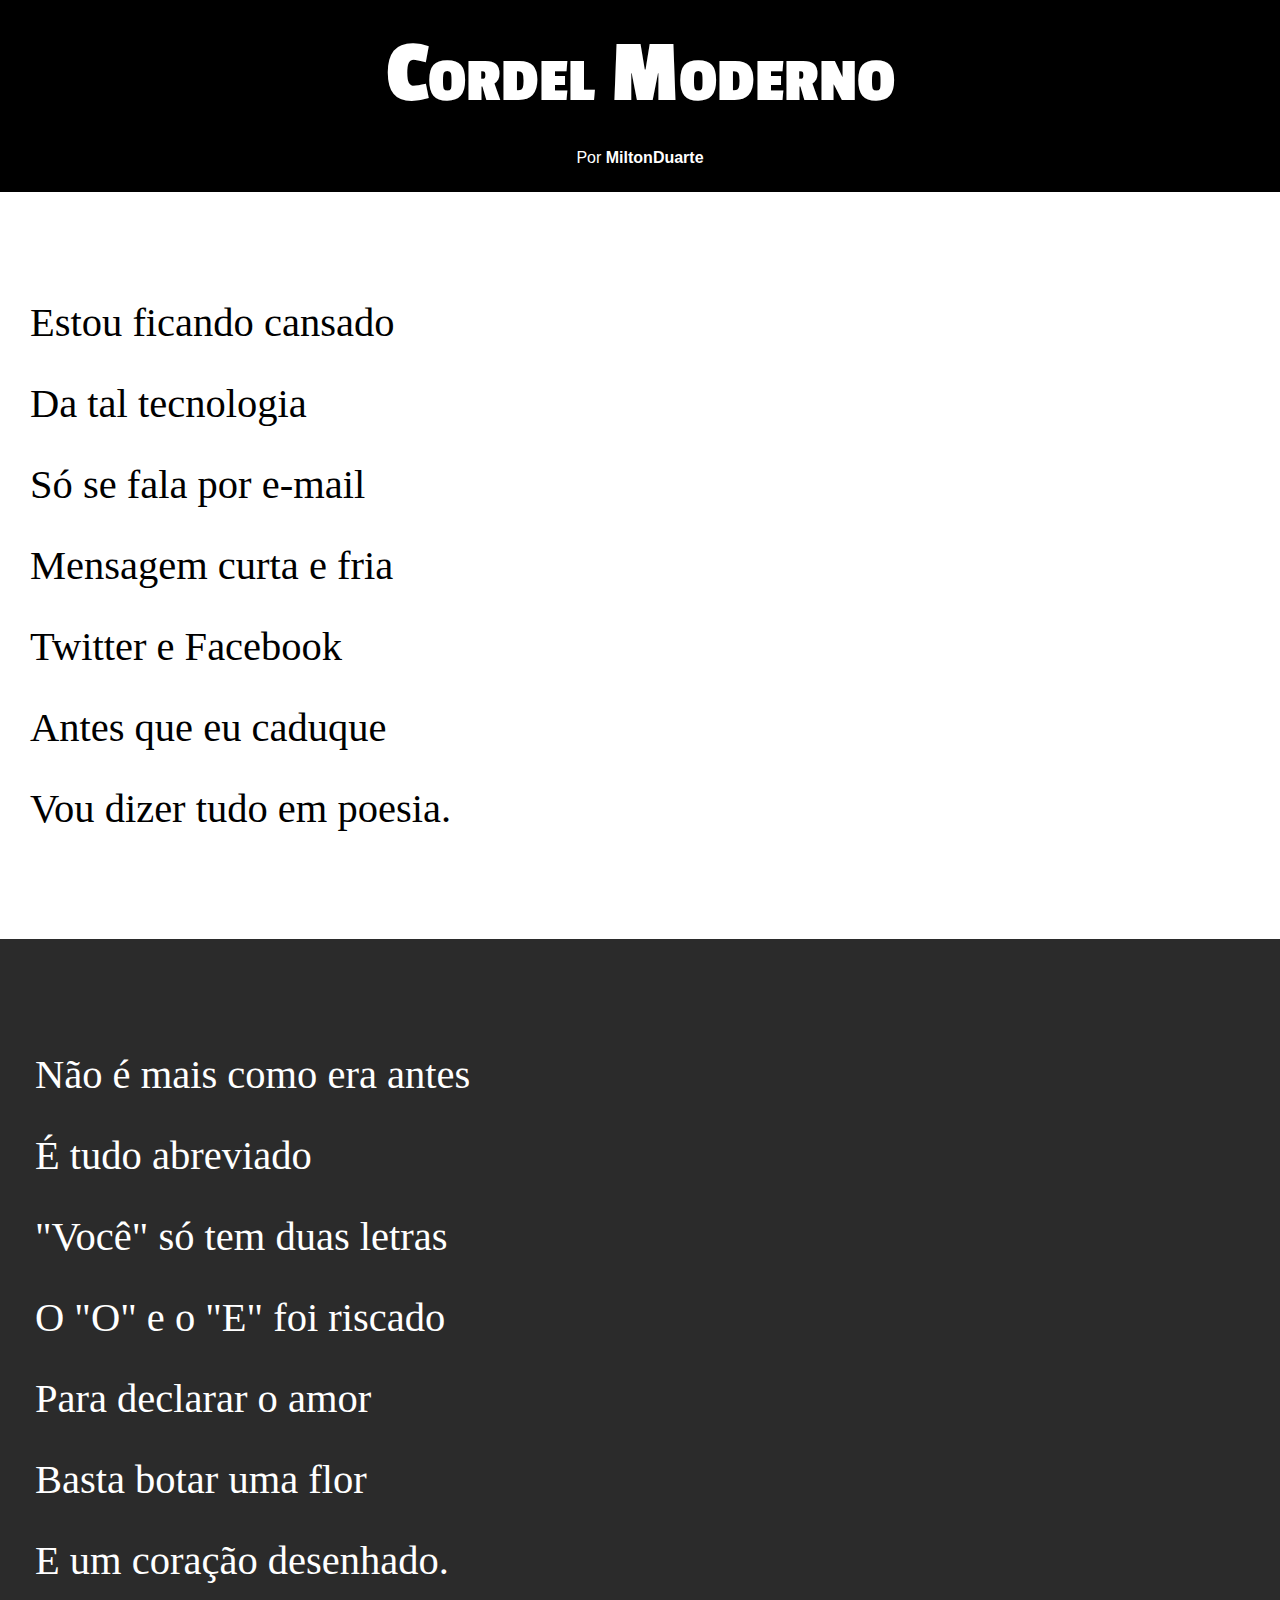
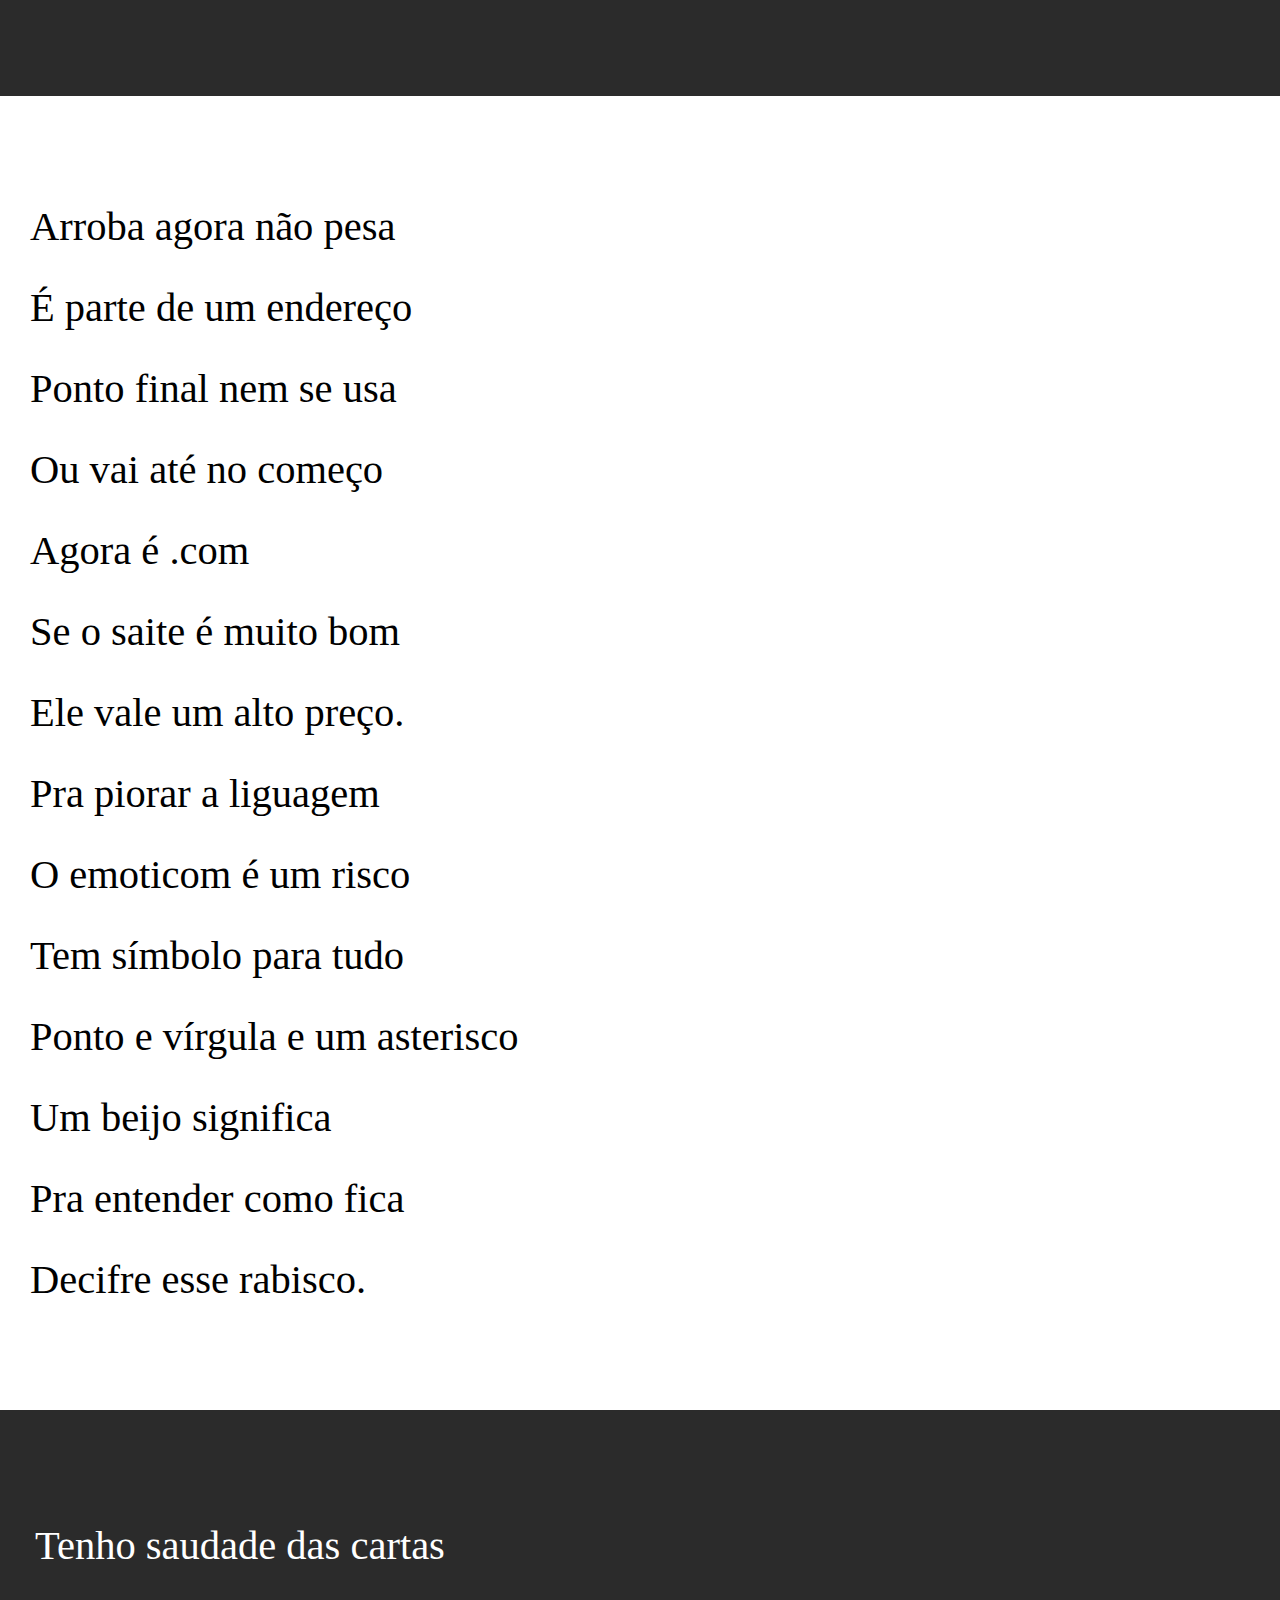
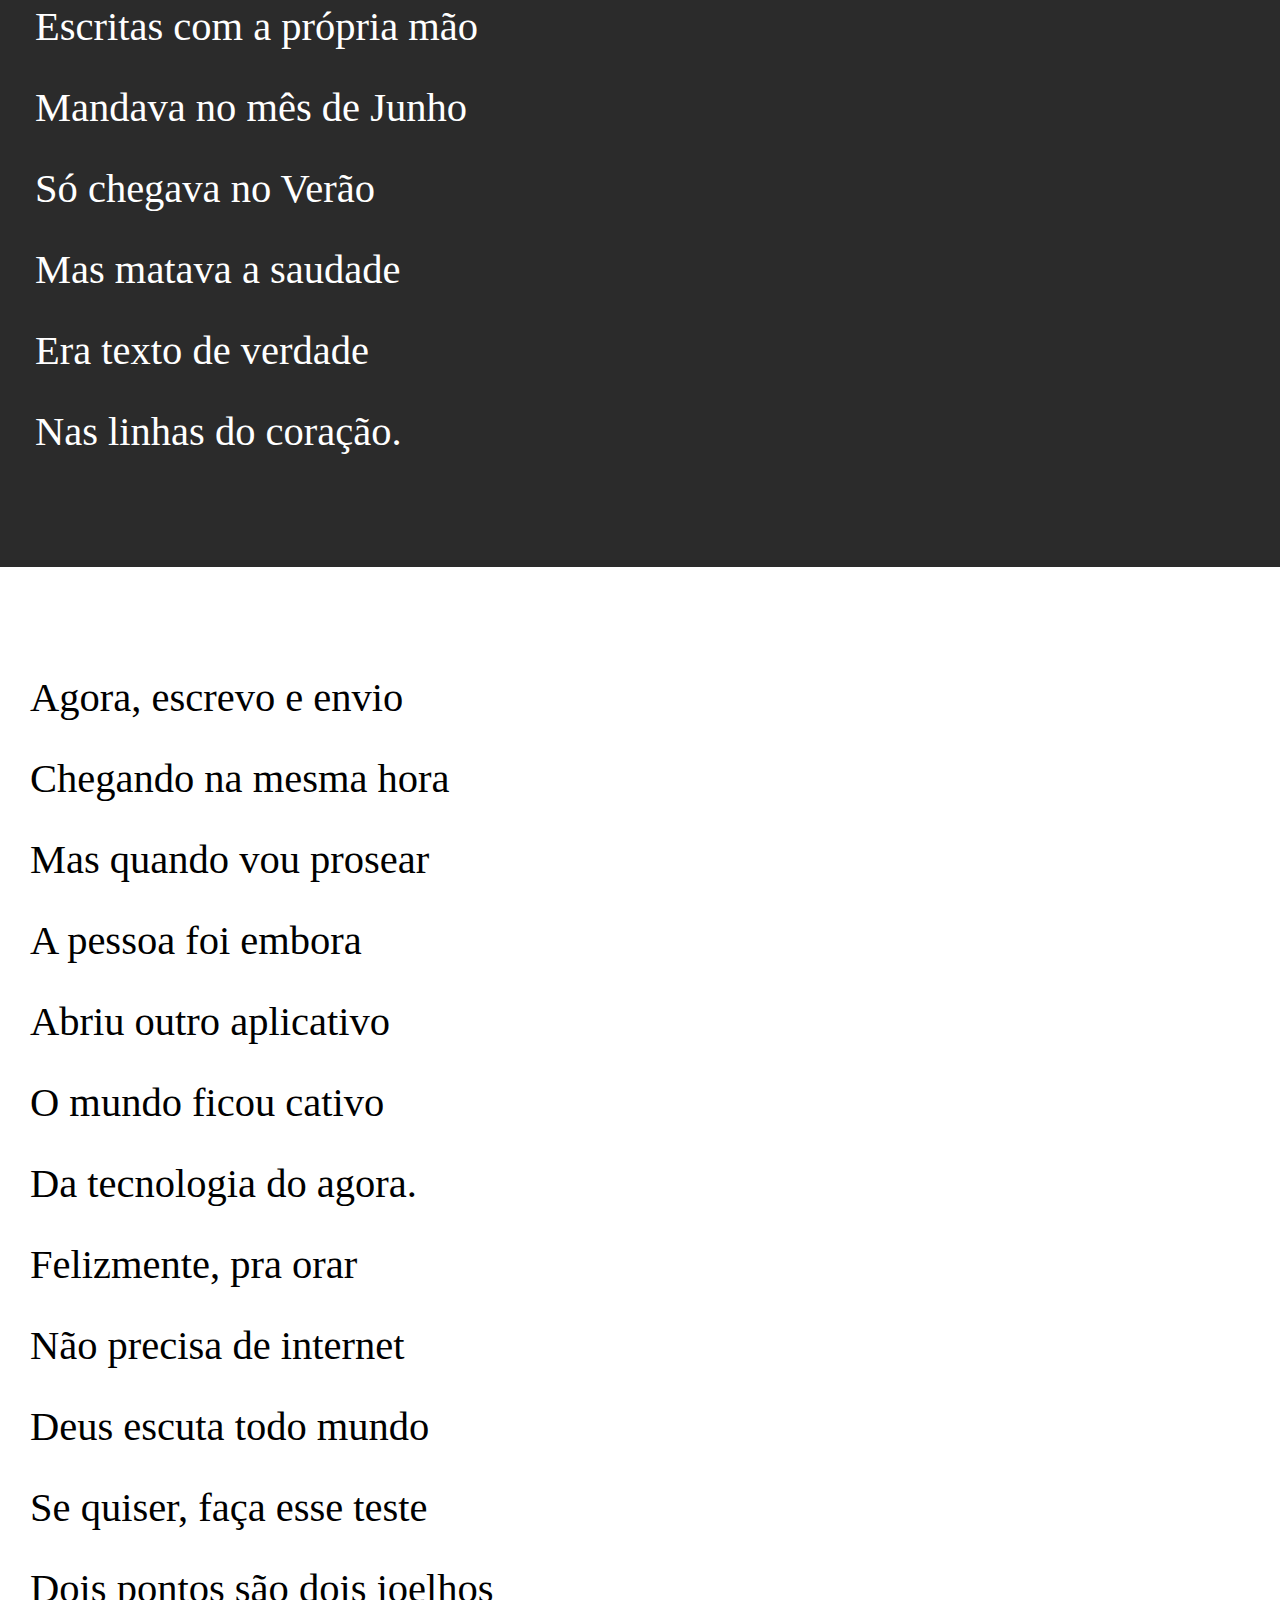
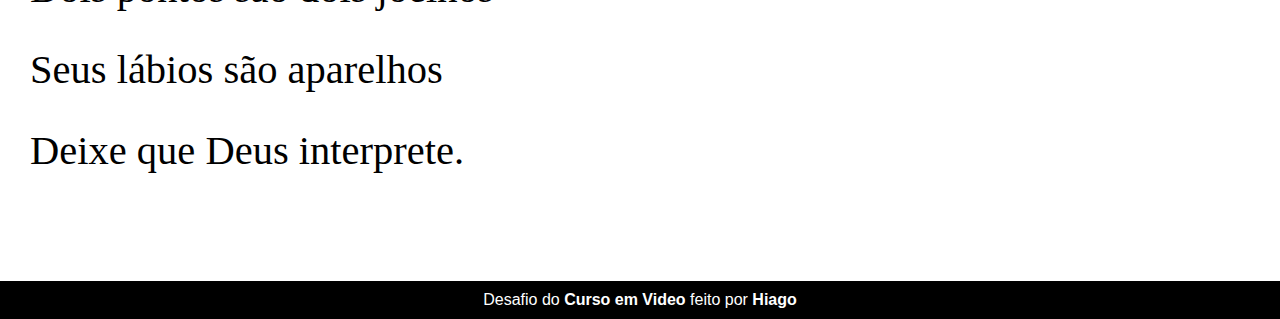
==== pacote-d012/index.html @ 5fcaa08a "estilos" ====
<!DOCTYPE html>
<html lang="pt-br">
<head>
    <meta charset="UTF-8">
    <meta name="viewport" content="width=device-width, initial-scale=1.0">
    <title>Cordel</title>
    <link rel="stylesheet" href="estilo/style.css">
</head>
<body>
    <header>
        <h1>
            Cordel Moderno
        </h1>
        <p>
            Por <a href="https://wwwrecantodasletras.com.brpoesias/3186743"target="_blank">MiltonDuarte</a>
        </p>
    </header>

    <section class="normal">
        <p>
            Estou ficando cansado<br>
            Da tal tecnologia<br>
            Só se fala por e-mail<br>
            Mensagem curta e fria<br>
            Twitter e Facebook<br>
            Antes que eu caduque<br>
            Vou dizer tudo em poesia.
        </p>
    </section>

    <section class="imagem">
            <p>
                Não é mais como era antes <br>
                É tudo abreviado <br>
                "Você" só tem duas letras <br>
                O "O" e o "E" foi riscado <br>
                Para declarar o amor <br>
                Basta botar uma flor <br>
                E um coração desenhado.
            </p>
    </section>

    <section class="normal">
        <p>
            Arroba agora não pesa <br>
            É parte de um endereço <br>
            Ponto final nem se usa <br>
            Ou vai até no começo <br>
            Agora é .com <br>
            Se o saite é muito bom <br>
            Ele vale um alto preço. <br>
        </p>

        <p>
            Pra piorar a liguagem <br>
            O emoticom é um risco <br>
            Tem símbolo para tudo <br>
            Ponto e vírgula e um asterisco <br>
            Um beijo significa <br>
            Pra entender como fica <br>
            Decifre esse rabisco.
        </p>
    </section>

    <section class="imagem">
            <p>
                Tenho saudade das cartas <br>
                Escritas com a própria mão <br>
                Mandava no mês de Junho <br>
                Só chegava no Verão <br>
                Mas matava a saudade <br>
                Era texto de verdade <br>
                Nas linhas do coração.
            </p>
    </section>

    <section class="normal">
        <p>
            Agora, escrevo e envio <br>
            Chegando na mesma hora <br>
            Mas quando vou prosear <br>
            A pessoa foi embora <br>
            Abriu outro aplicativo <br>
            O mundo ficou cativo <br>
            Da tecnologia do agora. <br>
        </p>

        <p>
            Felizmente, pra orar <br>
            Não precisa de internet <br>
            Deus escuta todo mundo <br>
            Se quiser, faça esse teste <br>
            Dois pontos são dois joelhos <br>
            Seus lábios são aparelhos <br>
            Deixe que Deus interprete.
        </p>
    </section>

    <footer>
        <p>Desafio do <a href="https://www.cursoemvideo.com/" target="_blank">Curso em Video</a> feito por <a href="https://github.com/hiagosantos60/html-css" target="_blank">Hiago</a></p> 
    </footer>
</body>
</html>
---- pacote-d012/estilo/style.css ----
@charset "UTF-8";


@import url('https://fonts.googleapis.com/css2?family=Passion+One&display=swap');

:root {
    --fonte1: Verdana, Geneva, Tahoma, sans-serif;
    --fonte2: 'Passion One', cursive;
    --font3: 'Sriracha', cursive;
}

@import url('https://fonts.googleapis.com/css2family=Sriracha&display=swap');


 * {
    margin: 0px;
    padding: 0px;
 }

 html, body {
    min-height: 100vh;
    background-color: darkgray;
    font-family: var(--fonte1);
 }

 header{
    background-color: black;
    color: white;
    text-align: center;
 }

 header > h1 {
    padding: 25px;
    font-variant: small-caps;
    font-family: var(--fonte2);
    font-size: 10vh;
 }

 header > p {
    padding-bottom: 25px;
 }

 header a, footer a {
    color: white;
    text-decoration: none;
    font-weight: bolder;
 }

 heade a:hover, footer a:hover {
    text-decoration: underline;
 }

 section{ 
    padding-top: 10vh;
    padding-bottom: 10vh;
    line-height: 2em;
    padding-left: 30px;
    font-family: var(--font3);
    font-size: 4.5vh;
 }

 section.normal{
    background-color: white;
    color: black;
 }

 section.imagem {
    background-color: rgb(43, 43, 43);
    color: white;
 }

 section.imagem > p {
    display: inline-block;
    background-color: rgb(29, 25, 25));
    padding: 5px;
 }

 footer {
    background-color: black;
    text-align: center;
    color: white;
    padding: 10px;
 }
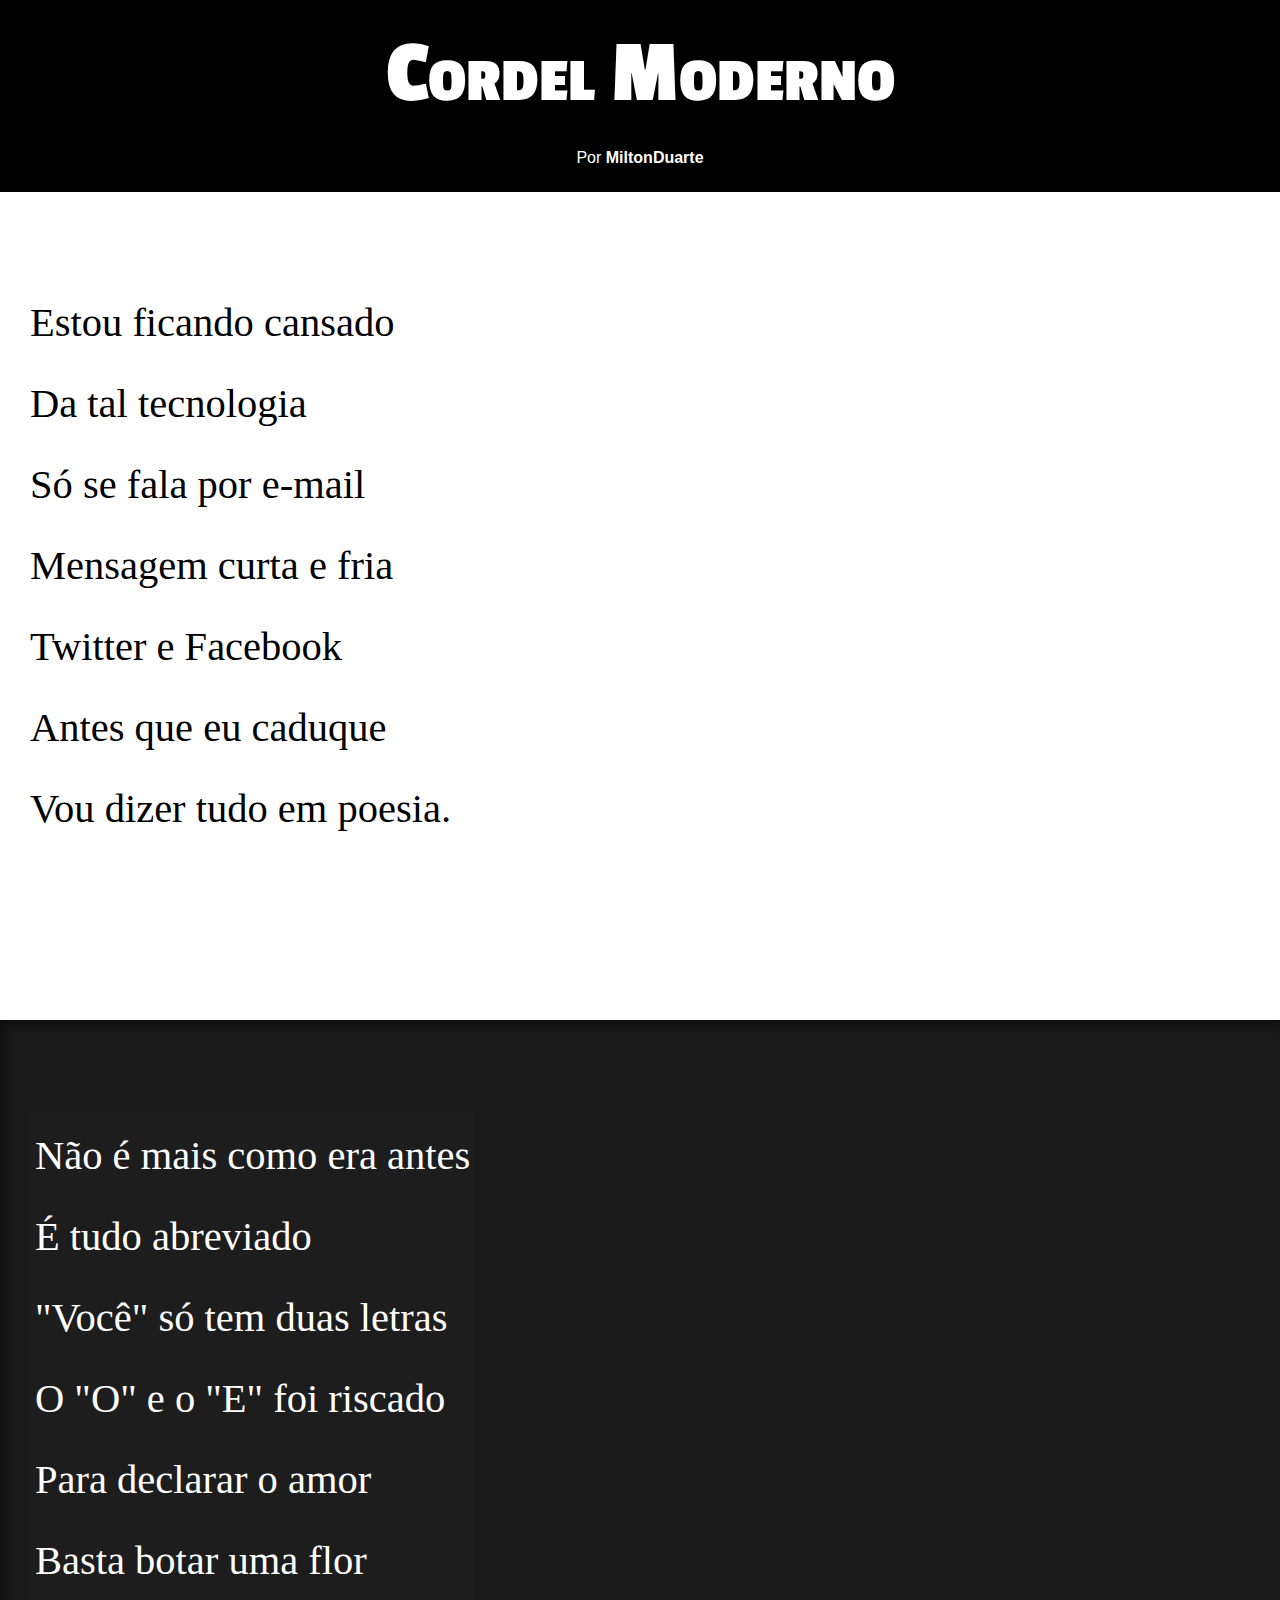
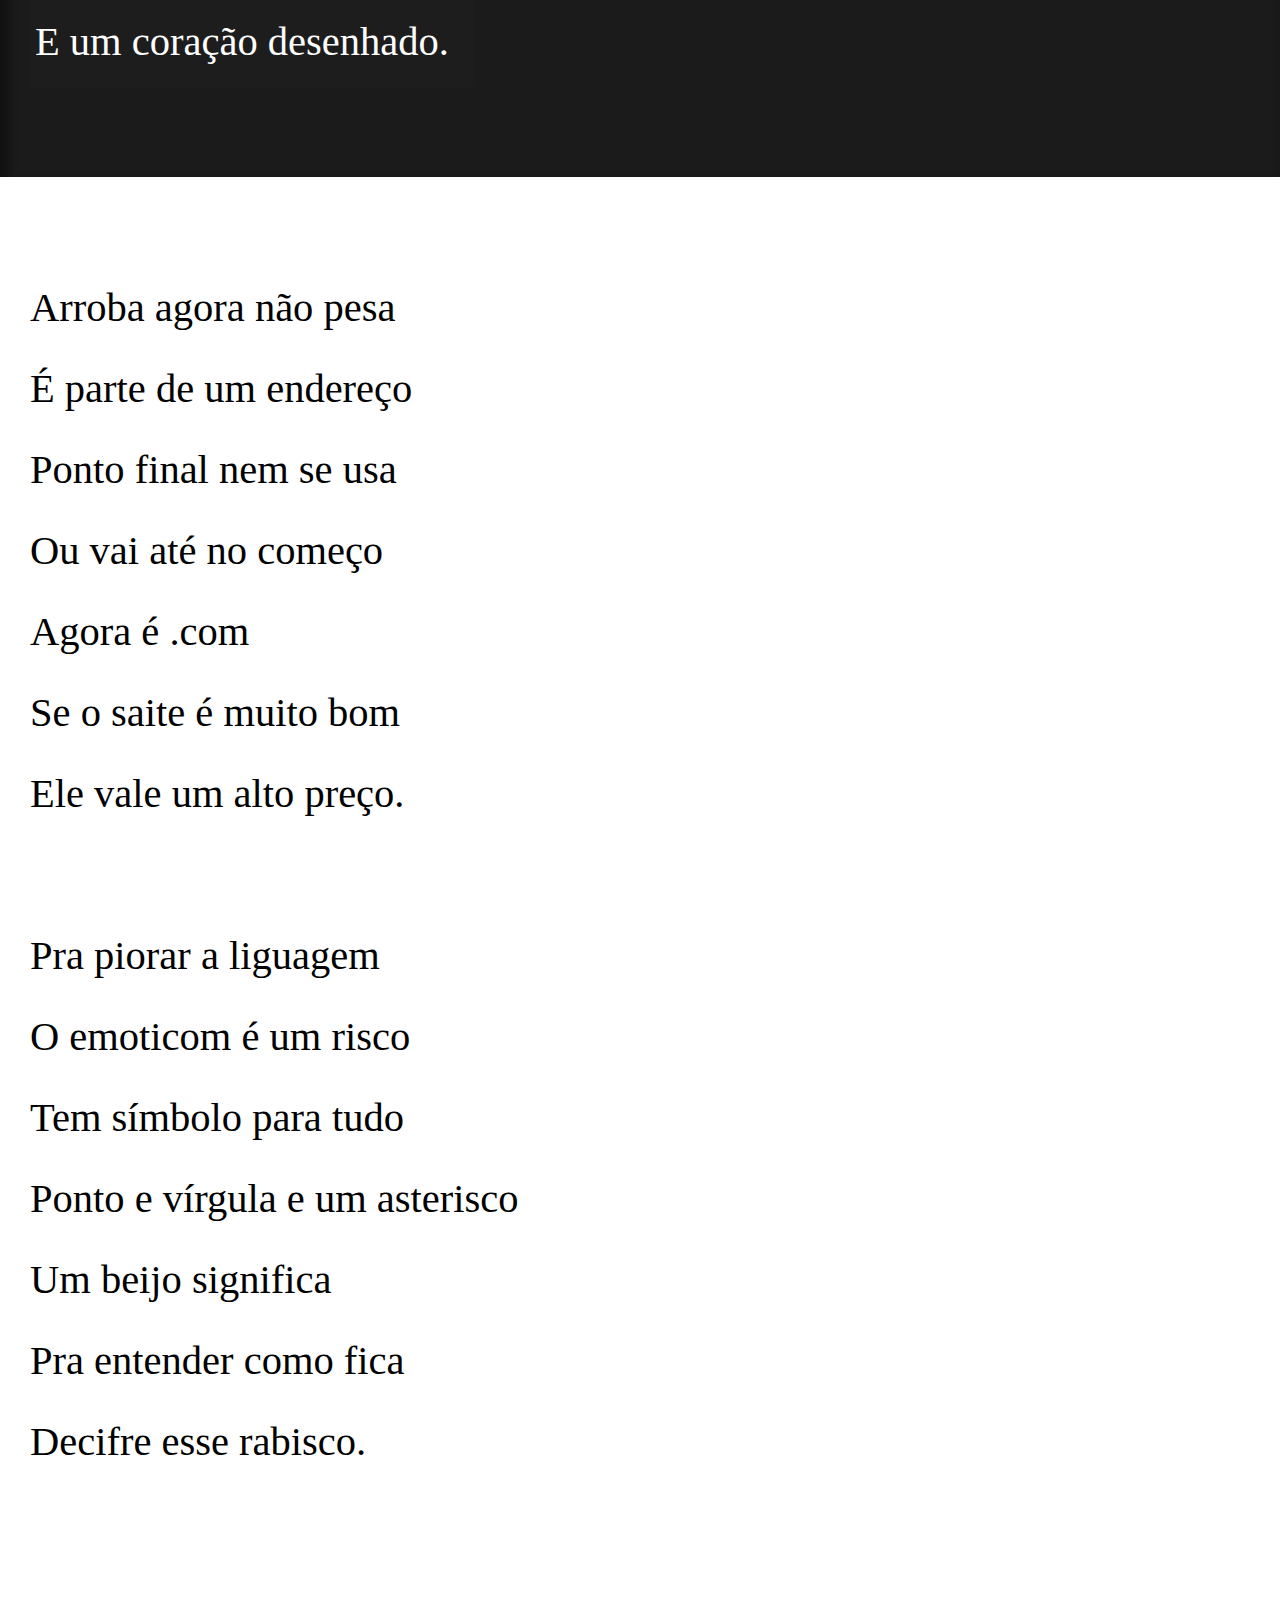
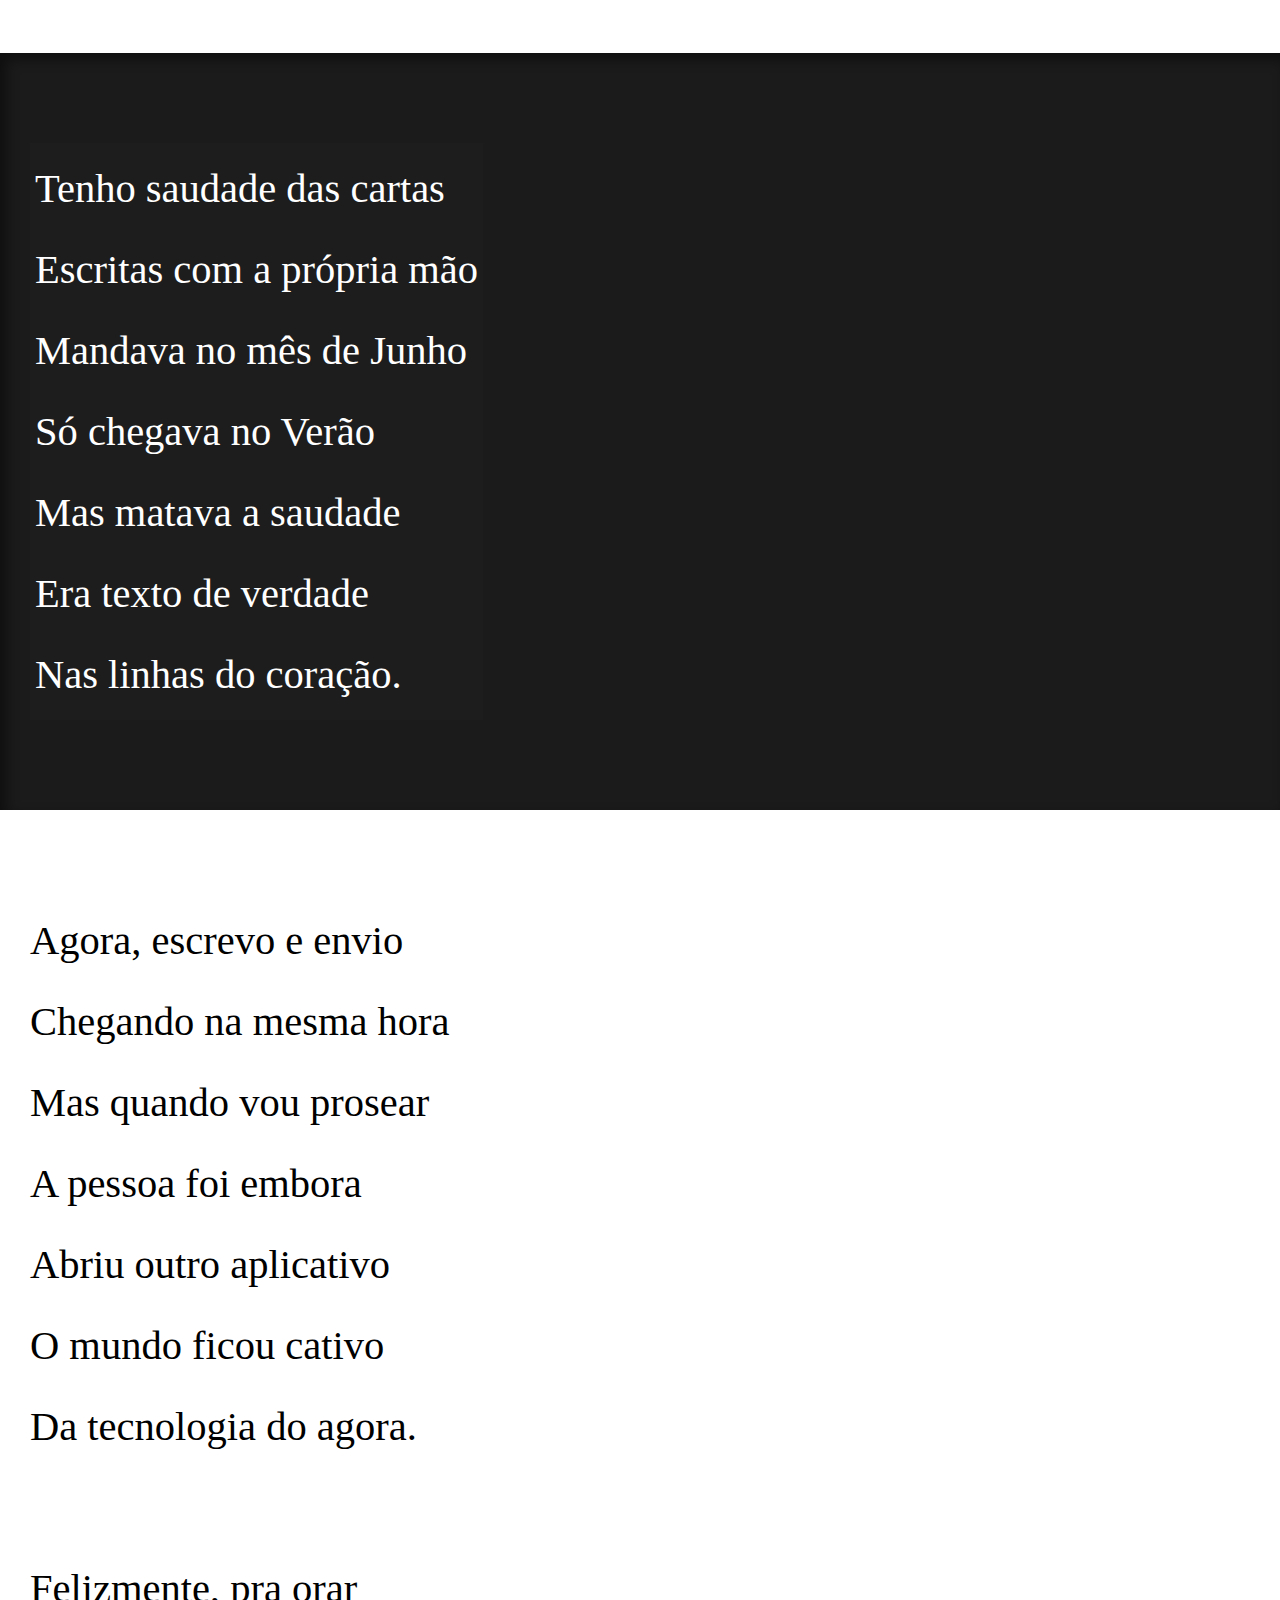
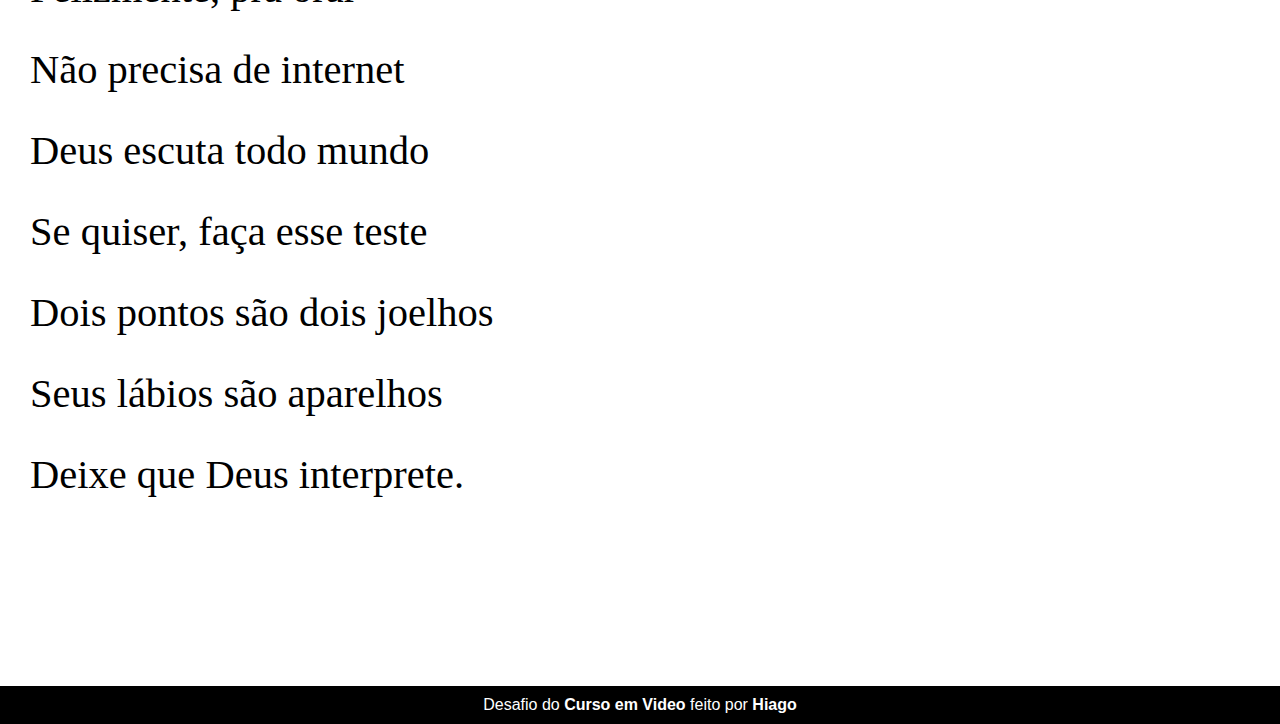
==== commit 493c335f: "finalização" ====
--- a/pacote-d012/index.html
+++ b/pacote-d012/index.html
@@ -28,7 +28,7 @@
         </p>
     </section>
 
-    <section class="imagem">
+    <section class="imagem" id="img01">
             <p>
                 Não é mais como era antes <br>
                 É tudo abreviado <br>
@@ -62,7 +62,7 @@
         </p>
     </section>
 
-    <section class="imagem">
+    <section class="imagem" id="img02">
             <p>
                 Tenho saudade das cartas <br>
                 Escritas com a própria mão <br>
--- a/pacote-d012/estilo/style.css
+++ b/pacote-d012/estilo/style.css
@@ -59,21 +59,38 @@
     font-size: 4.5vh;
  }
 
+ section > p {
+    padding-bottom: 2em;
+ }
+
  section.normal{
     background-color: white;
     color: black;
  }
 
  section.imagem {
-    background-color: rgb(43, 43, 43);
+    background-color: rgb(27, 27, 27);
     color: white;
+    box-shadow: inset 6px 6px 13px 0px rgba(0, 0, 0, 0.466);
+    background-attachment: fixed;
  }
 
  section.imagem > p {
     display: inline-block;
-    background-color: rgb(29, 25, 25));
+    background-color: rgba(36, 35, 35, 0.274);
     padding: 5px;
  }
+
+ section#img01 {
+    background-image: url('../imagens/background001.jpg');
+    background-position: right center;
+    background-size: cover;
+ }
+
+section#img02 {
+    background-image: url('../imagens/background002.jpg');
+    background-size: cover;
+}
 
  footer {
     background-color: black;
